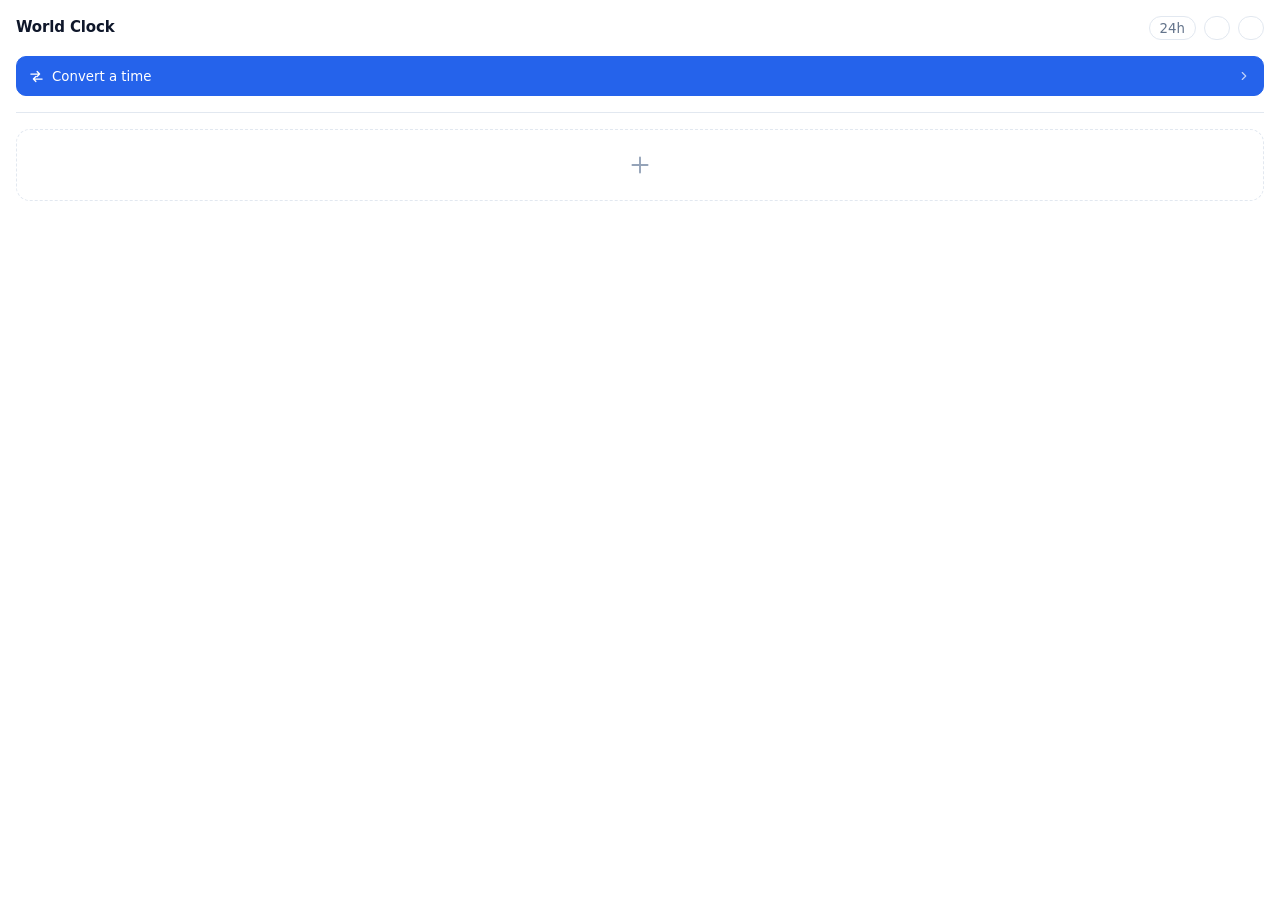
==== sidepanel.html @ 0d688f3d "World Clock Panel 1.0.0 Manifest V3 side panel extension showing UTC and user-selected time zones.  " ====
<!doctype html>
<html lang="en">
  <head>
    <meta charset="utf-8" />
    <link rel="stylesheet" href="sidepanel.css" />
  </head>
  <body>
    <!-- ===== main view ===== -->
    <section class="view view--main">
      <header class="bar">
        <h1>World Clock</h1>
        <button id="fmt" class="chip" type="button" data-tip-align="right">24h</button>
        <button id="theme" class="chip chip--icon" type="button" aria-label="Theme" data-tip-align="right"></button>
        <button id="mode" class="chip chip--icon" type="button" aria-label="Open as" data-tip-align="right"></button>
      </header>

      <div id="pinned"></div>

      <button id="open-convert" class="row-btn" type="button"
              data-tip="Convert a time between zones" data-tip-pos="top">
        <svg class="row-btn__icon" viewBox="0 0 24 24" aria-hidden="true">
          <path d="M3 8h14M13 4l4 4-4 4M21 16H7M11 12l-4 4 4 4" />
        </svg>
        <span>Convert a time</span>
        <svg class="row-btn__chev" viewBox="0 0 24 24" aria-hidden="true"><path d="M9 18l6-6-6-6" /></svg>
      </button>

      <div class="rule"></div>

      <div id="zones"></div>

      <button id="open-add" class="add-card" type="button" aria-label="Add a time zone" data-tip="Add a time zone" data-tip-pos="top">
        <svg viewBox="0 0 24 24" class="plus" aria-hidden="true">
          <path d="M12 5v14M5 12h14" />
        </svg>
      </button>
    </section>

    <!-- ===== add view ===== -->
    <section class="view view--add">
      <header class="bar">
        <button id="close-add" class="icon-btn" type="button" aria-label="Back" data-tip="Back to clocks" data-tip-align="left">
          <svg viewBox="0 0 24 24" aria-hidden="true"><path d="M15 18l-6-6 6-6" /></svg>
        </button>
        <h1>Add time zone</h1>
      </header>

      <div class="search">
        <svg viewBox="0 0 24 24" class="search__icon" aria-hidden="true">
          <circle cx="11" cy="11" r="7" />
          <path d="M20 20l-3.5-3.5" />
        </svg>
        <input id="search" type="text" placeholder="Search city or region…" autocomplete="off" spellcheck="false" />
      </div>

      <div id="results" class="results"></div>
    </section>

    <!-- ===== convert view ===== -->
    <section class="view view--convert">
      <header class="bar">
        <button id="close-convert" class="icon-btn" type="button" aria-label="Back"
                data-tip="Back to clocks" data-tip-align="left">
          <svg viewBox="0 0 24 24" aria-hidden="true"><path d="M15 18l-6-6 6-6" /></svg>
        </button>
        <h1>Convert time</h1>
        <button id="conv-now" class="chip" type="button"
                data-tip="Reset to the current time" data-tip-align="right">now</button>
      </header>

      <div id="convert-cards"></div>
    </section>

    <script src="sidepanel.js"></script>
  </body>
</html>
---- sidepanel.css ----
/* ============================================================
   Type scale: 14px base, minor third (1.2)
   32 hero · 15 title · 12 secondary · 11 metadata
   Spacing: 4px grid
   ============================================================ */

:root {
  /* Palette derived from icons/icon.svg:
     #2563eb front card · #60a5fa middle card · #94a3b8 back card · #0f172a hands */
  --bg: #ffffff;
  --surface: #ffffff;
  --t1: #0f172a;   /* primary   - the clock hands */
  --t2: #334155;   /* secondary */
  --t3: #64748b;   /* tertiary  */
  --t4: #94a3b8;   /* metadata  - the back card */
  --line: #e2e8f0;
  --accent: #2563eb;      /* the front card */
  --accent-hover: #1d4ed8;
  --accent-soft: #eff6ff;
  --on-accent: #ffffff;
  --field: #f8fafc;
  --ok: #15803d;
  --shadow: 0 1px 2px rgba(15, 23, 42, 0.06);
  --tip-bg: #0f172a;
  --tip-fg: #f8fafc;
  color-scheme: light;
}

/* Dark applies when the OS asks for it, unless light is explicitly chosen. */
@media (prefers-color-scheme: dark) {
  :root:not([data-theme="light"]) {
    --bg: #0f172a;
    --surface: #1e293b;
    --t1: #f1f5f9;
    --t2: #cbd5e1;
    --t3: #94a3b8;
    --t4: #64748b;
    --line: #334155;
    --accent: #60a5fa;      /* the middle card reads better on dark */
    --accent-hover: #93c5fd;
    --accent-soft: #172554;
    --on-accent: #0f172a;   /* white would fail contrast on the lighter blue */
    --field: #0f172a;
    --ok: #4ade80;
    --shadow: none;
    --tip-bg: #f1f5f9;
    --tip-fg: #0f172a;
    color-scheme: dark;
  }
}

/* …and whenever dark is explicitly chosen, whatever the OS says. */
:root[data-theme="dark"] {
  --bg: #0f172a;
  --surface: #1e293b;
  --t1: #f1f5f9;
  --t2: #cbd5e1;
  --t3: #94a3b8;
  --t4: #64748b;
  --line: #334155;
  --accent: #60a5fa;      /* the middle card reads better on dark */
  --accent-hover: #93c5fd;
  --accent-soft: #172554;
  --on-accent: #0f172a;   /* white would fail contrast on the lighter blue */
  --field: #0f172a;
  --ok: #4ade80;
  --shadow: none;
  --tip-bg: #f1f5f9;
  --tip-fg: #0f172a;
  color-scheme: dark;
}

* { box-sizing: border-box; }

html, body {
  height: 100%;
  margin: 0;
  overflow: hidden;
}

/* A popup is sized by its content, so height:100% would collapse to nothing.
   The side panel supplies its own dimensions and needs none of this. */
:root[data-mode="popup"],
:root[data-mode="popup"] body {
  width: 360px;
  height: 560px;
}

body {
  position: relative;
  background: var(--bg);
  color: var(--t1);
  font: 14px/1.45 system-ui, -apple-system, "Segoe UI", sans-serif;
  -webkit-font-smoothing: antialiased;
}

svg {
  width: 100%;
  height: 100%;
  fill: none;
  stroke: currentColor;
  stroke-width: 2;
  stroke-linecap: round;
  stroke-linejoin: round;
}

/* ---------- view switching ---------- */

.view {
  position: absolute;
  inset: 0;
  padding: 16px;
  overflow-y: auto;
  overscroll-behavior: contain;
  transition: transform 0.22s cubic-bezier(0.4, 0, 0.2, 1), opacity 0.18s ease;
}

.view--add,
.view--convert {
  transform: translateX(100%);
  opacity: 0;
  pointer-events: none;
  display: flex;
  flex-direction: column;
  padding-bottom: 0;
}

body.adding .view--main,
body.converting .view--main {
  transform: translateX(-16%);
  opacity: 0;
  pointer-events: none;
}

body.adding .view--add,
body.converting .view--convert {
  transform: none;
  opacity: 1;
  pointer-events: auto;
}

.view--convert { padding-bottom: 16px; }

/* ---------- tooltips ---------- */

[data-tip] { position: relative; }

[data-tip]::after,
[data-tip]::before {
  position: absolute;
  z-index: 30;
  opacity: 0;
  pointer-events: none;
  transition: opacity 0.12s ease;
}

[data-tip]::after {
  content: attr(data-tip);
  top: calc(100% + 7px);
  left: 50%;
  transform: translateX(-50%);
  width: max-content;
  max-width: 170px;
  padding: 5px 8px;
  border-radius: 6px;
  background: var(--tip-bg);
  color: var(--tip-fg);
  font: 400 11px/1.35 system-ui, sans-serif;
  text-align: center;
}

/* arrow */
[data-tip]::before {
  content: "";
  top: calc(100% + 1px);
  left: 50%;
  transform: translateX(-50%);
  border: 3px solid transparent;
  border-bottom-color: var(--tip-bg);
}

[data-tip]:hover::after,
[data-tip]:hover::before,
[data-tip]:focus-visible::after,
[data-tip]:focus-visible::before {
  opacity: 1;
  transition-delay: 0.3s;
}

/* keep the bubble inside the panel near its edges */
[data-tip-align="right"]::after { left: auto; right: 0; transform: none; }
[data-tip-align="left"]::after  { left: 0; right: auto; transform: none; }

/* flip above for controls near the bottom */
[data-tip-pos="top"]::after {
  top: auto;
  bottom: calc(100% + 7px);
}

[data-tip-pos="top"]::before {
  top: auto;
  bottom: calc(100% + 1px);
  border-bottom-color: transparent;
  border-top-color: var(--tip-bg);
}

/* ---------- top bar ---------- */

.bar {
  display: flex;
  align-items: center;
  gap: 8px;
  margin-bottom: 16px;
}

h1 {
  flex: 1;
  margin: 0;
  font-size: 15px;
  font-weight: 600;
  letter-spacing: -0.01em;
}

.chip {
  flex: none;
  display: inline-flex;
  align-items: center;
  justify-content: center;
  min-height: 24px;
  padding: 0 10px;
  border: 1px solid var(--line);
  border-radius: 999px;
  background: var(--surface);
  color: var(--t3);
  font: 500 11px/1 inherit;
  font-family: inherit;
  cursor: pointer;
}

.chip:hover { color: var(--t1); border-color: var(--t4); }

.chip--icon {
  width: 26px;
  padding: 0;
}

.chip--icon svg { width: 14px; height: 14px; }

.icon-btn {
  flex: none;
  width: 28px;
  height: 28px;
  padding: 5px;
  margin-left: -4px;
  border: 0;
  border-radius: 8px;
  background: transparent;
  color: var(--t2);
  cursor: pointer;
}

.icon-btn:hover { background: var(--field); color: var(--t1); }

.rule {
  height: 1px;
  background: var(--line);
  margin: 16px 0;
}

/* ---------- clock card ---------- */

.card {
  position: relative;
  padding: 16px;
  margin-bottom: 8px;
  border: 1px solid var(--line);
  border-radius: 14px;
  background: var(--surface);
  box-shadow: var(--shadow);
}


.card--utc {
  border-color: var(--accent);
  background: var(--accent-soft);
}

/* ---------- drag to reorder ---------- */

/* Held long enough to pick up: lifted, slightly larger, above its neighbours. */
.card--drag {
  z-index: 5;
  cursor: grabbing;
  border-color: var(--accent);
  box-shadow: 0 10px 24px rgba(15, 23, 42, 0.22);
  transform-origin: center;
}

/* Neighbours glide into the vacated slot; the dragged card follows the pointer
   with no transition so it never lags behind. */
.card--shift {
  transition: transform 0.18s cubic-bezier(0.4, 0, 0.2, 1);
}

body.dragging {
  cursor: grabbing;
  user-select: none;
}

body.dragging .remove { opacity: 0; }

/* header row: dot + city ......... offset badge + remove */
.card__head {
  display: flex;
  align-items: center;
  gap: 8px;
  margin-bottom: 12px;
}

/* Flag chip. The tint still carries the day/night signal the dot used to. */
.flag {
  flex: none;
  display: grid;
  place-items: center;
  width: 24px;
  height: 24px;
  border-radius: 7px;
  font-size: 15px;
  line-height: 1;
  font-family: "Segoe UI Emoji", "Apple Color Emoji", "Noto Color Emoji", sans-serif;
}

/* the nudge lives on the glyphs, so border-box padding cannot halve it */
.flag--code > span {
  display: block;
}

/* Fallback when the platform has no flag glyphs: a country-code badge.
   All-caps text has no descenders, so the line box centres with dead space
   underneath and the glyphs read high. translateY moves the glyphs
   themselves — padding would be halved by border-box re-centring. */
.flag--code {
  font: 600 10px/1 system-ui, sans-serif;
  letter-spacing: 0;
  color: var(--t2);
}

.flag--day   { background: rgba(245, 158, 11, 0.16); }
.flag--dusk  { background: rgba(249, 115, 22, 0.16); }
.flag--night { background: rgba(99, 102, 241, 0.18); }

.names {
  flex: 1;
  min-width: 0;
}

.city {
  font-size: 15px;
  font-weight: 600;
  color: var(--t1);
  overflow: hidden;
  text-overflow: ellipsis;
  white-space: nowrap;
}

.region {
  font-size: 11px;
  font-weight: 400;
  color: var(--t4);
  overflow: hidden;
  text-overflow: ellipsis;
  white-space: nowrap;
}

.badge {
  flex: none;
  padding: 3px 8px;
  border-radius: 6px;
  background: var(--field);
  color: var(--t3);
  font-size: 11px;
  font-weight: 500;
  font-variant-numeric: tabular-nums;
}

.card--utc .badge { background: var(--surface); }

.remove {
  flex: none;
  width: 24px;
  height: 24px;
  margin-right: -4px;
  padding: 5px;
  border: 0;
  border-radius: 6px;
  background: transparent;
  color: var(--t4);
  cursor: pointer;
  opacity: 0;
  transition: opacity 0.15s ease;
}

.card:hover .remove,
.remove:focus-visible { opacity: 1; }

.remove:hover { background: var(--field); color: #dc2626; }

/* hero time — full width */
.time {
  display: block;
  width: 100%;
  font-size: 32px;
  font-weight: 600;
  line-height: 1.05;
  letter-spacing: -0.03em;
  font-variant-numeric: tabular-nums;
  color: var(--t1);
}

.time .secs {
  font-size: 16px;
  font-weight: 500;
  letter-spacing: 0;
  color: var(--t4);
  margin-left: 2px;
}

.time .period {
  font-size: 14px;
  font-weight: 500;
  color: var(--t3);
  margin-left: 4px;
  text-transform: uppercase;
}

.meta {
  margin-top: 6px;
  font-size: 12px;
  color: var(--t3);
}

.meta .sep { color: var(--t4); margin: 0 6px; }

/* ---------- copy actions ---------- */

.actions {
  display: flex;
  gap: 8px;
  margin-top: 14px;
}

.copy {
  flex: 1;
  display: inline-flex;
  align-items: center;
  justify-content: center;
  gap: 6px;
  min-height: 32px;
  padding: 6px 8px;
  border: 1px solid var(--line);
  border-radius: 8px;
  background: var(--surface);
  color: var(--t2);
  font: 500 11px/1 inherit;
  font-family: inherit;
  cursor: pointer;
  transition: border-color 0.15s ease, color 0.15s ease;
}

.copy span { white-space: nowrap; }
.copy svg { width: 13px; height: 13px; flex: none; }

.copy:hover { border-color: var(--accent); color: var(--accent); }
.copy.done { border-color: var(--ok); color: var(--ok); }

/* ---------- add card ---------- */

.add-card {
  display: flex;
  align-items: center;
  justify-content: center;
  width: 100%;
  min-height: 72px;
  padding: 16px;
  border: 1.5px dashed var(--line);
  border-radius: 14px;
  background: transparent;
  color: var(--t4);
  cursor: pointer;
  transition: border-color 0.15s ease, color 0.15s ease, background 0.15s ease;
}

.add-card:hover {
  border-color: var(--accent);
  color: var(--accent);
  background: var(--accent-soft);
}

.plus { width: 26px; height: 26px; stroke-width: 1.75; }

/* ---------- convert entry row ---------- */

.row-btn {
  display: flex;
  align-items: center;
  gap: 8px;
  width: 100%;
  min-height: 40px;
  margin-top: 4px;
  padding: 8px 12px;
  border: 1px solid var(--accent);
  border-radius: 10px;
  background: var(--accent);
  color: var(--on-accent);
  font: 600 12px/1 inherit;
  font-family: inherit;
  cursor: pointer;
  transition: background 0.15s ease, border-color 0.15s ease;
}

.row-btn:hover {
  background: var(--accent-hover);
  border-color: var(--accent-hover);
}

.row-btn span { flex: 1; text-align: left; }

.row-btn__icon { width: 15px; height: 15px; flex: none; }
.row-btn__chev { width: 14px; height: 14px; flex: none; opacity: 0.7; }

/* ---------- convert cards ---------- */

.conv { margin-bottom: 0; }

.conv__head { margin-bottom: 12px; }

.zone-select {
  width: 100%;
  min-height: 34px;
  padding: 6px 28px 6px 10px;
  border: 1px solid var(--line);
  border-radius: 8px;
  background: var(--field);
  color: var(--t1);
  font: 500 13px/1 inherit;
  font-family: inherit;
  cursor: pointer;
  appearance: none;
  background-image: linear-gradient(45deg, transparent 50%, currentColor 50%),
    linear-gradient(135deg, currentColor 50%, transparent 50%);
  background-position: right 13px center, right 8px center;
  background-size: 5px 5px, 5px 5px;
  background-repeat: no-repeat;
}

.zone-select:focus {
  outline: 2px solid var(--accent);
  outline-offset: -1px;
  border-color: transparent;
}

.conv .time { font-size: 28px; }

.conv__fields {
  display: grid;
  grid-template-columns: 1fr 1fr;
  gap: 8px;
  margin-top: 14px;
}

.field {
  width: 100%;
  min-width: 0;
  min-height: 34px;
  padding: 6px 8px;
  border: 1px solid var(--line);
  border-radius: 8px;
  background: var(--field);
  color: var(--t1);
  font: 13px inherit;
  font-family: inherit;
  font-variant-numeric: tabular-nums;
}

.field:focus {
  outline: 2px solid var(--accent);
  outline-offset: -1px;
  border-color: transparent;
}

.conv__stamp {
  margin-top: 8px;
  font-size: 12px;
  letter-spacing: -0.01em;
}

.conv__stamp.bad {
  border-color: #dc2626;
  color: #dc2626;
}

.conv__hint {
  margin: 6px 0 0;
  font-size: 11px;
  color: var(--t4);
}

/* swap control sits between the two cards */
.swap-row {
  display: flex;
  align-items: center;
  gap: 8px;
  margin: 10px 0;
}

.swap-row::before,
.swap-row::after {
  content: "";
  flex: 1;
  height: 1px;
  background: var(--line);
}

.swap {
  flex: none;
  width: 30px;
  height: 30px;
  padding: 7px;
  border: 1px solid var(--line);
  border-radius: 999px;
  background: var(--surface);
  color: var(--t3);
  cursor: pointer;
  transition: color 0.15s ease, border-color 0.15s ease;
}

/* rotate the glyph, not the button — the tooltip is anchored to the button */
.swap svg { transition: transform 0.2s ease; }

.swap:hover {
  color: var(--accent);
  border-color: var(--accent);
}

.swap:hover svg { transform: rotate(180deg); }

/* ---------- search + results ---------- */

.search {
  position: relative;
  flex: none;
  margin-bottom: 12px;
}

.search__icon {
  position: absolute;
  left: 10px;
  top: 50%;
  transform: translateY(-50%);
  width: 15px;
  height: 15px;
  color: var(--t4);
  pointer-events: none;
}

#search {
  width: 100%;
  min-height: 38px;
  padding: 8px 12px 8px 32px;
  border: 1px solid var(--line);
  border-radius: 10px;
  background: var(--field);
  color: var(--t1);
  font: 14px inherit;
  font-family: inherit;
}

#search::placeholder { color: var(--t4); }

#search:focus {
  outline: 2px solid var(--accent);
  outline-offset: -1px;
  border-color: transparent;
}

.results {
  flex: 1;
  min-height: 0;
  overflow-y: auto;
  margin: 0 -16px;
  padding: 0 8px 16px;
}

.result {
  display: flex;
  align-items: center;
  gap: 8px;
  width: 100%;
  min-height: 44px;
  padding: 8px;
  border: 0;
  border-radius: 8px;
  background: transparent;
  color: inherit;
  text-align: left;
  font: inherit;
  cursor: pointer;
}

.result:hover { background: var(--field); }

.result__names { flex: 1; min-width: 0; }

.result__city {
  font-size: 13px;
  font-weight: 500;
  color: var(--t1);
  overflow: hidden;
  text-overflow: ellipsis;
  white-space: nowrap;
}

.result__region {
  font-size: 11px;
  color: var(--t4);
}

.result__time {
  flex: none;
  font-size: 12px;
  font-variant-numeric: tabular-nums;
  color: var(--t3);
}

.result[disabled] { opacity: 0.4; cursor: default; }
.result[disabled]:hover { background: transparent; }

.results__label {
  margin: 0;
  padding: 12px 8px 4px;
  font-size: 11px;
  font-weight: 500;
  color: var(--t4);
  letter-spacing: 0.02em;
}

.results__label:first-child { padding-top: 0; }

.results__note {
  padding: 16px 8px;
  font-size: 12px;
  color: var(--t4);
  text-align: center;
}
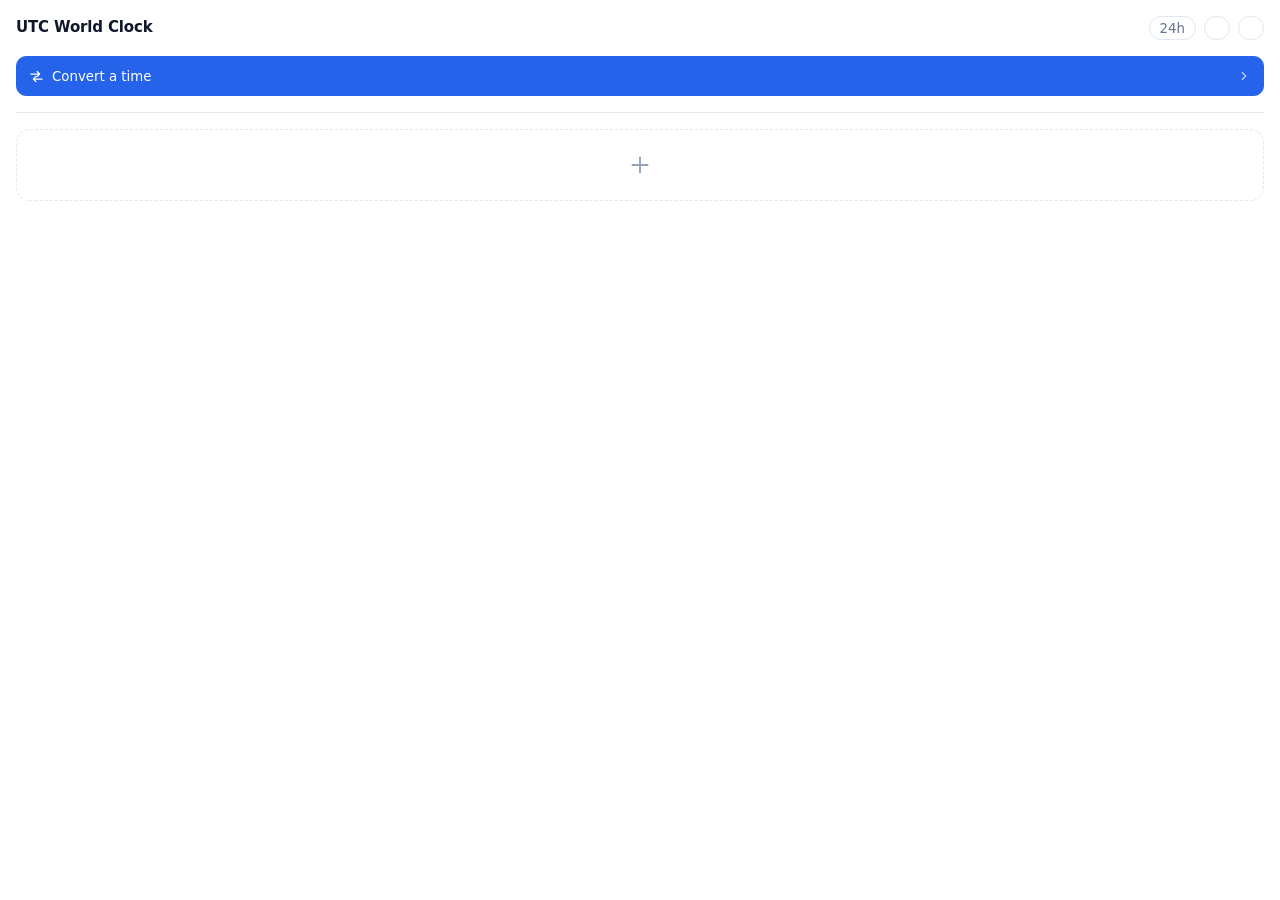
==== commit 4772c4b3: "Rename to UTC World Clock Panel and release 1.0.1 Put UTC in the extension name so the listing match" ====
--- a/sidepanel.html
+++ b/sidepanel.html
@@ -8,7 +8,7 @@
     <!-- ===== main view ===== -->
     <section class="view view--main">
       <header class="bar">
-        <h1>World Clock</h1>
+        <h1>UTC World Clock</h1>
         <button id="fmt" class="chip" type="button" data-tip-align="right">24h</button>
         <button id="theme" class="chip chip--icon" type="button" aria-label="Theme" data-tip-align="right"></button>
         <button id="mode" class="chip chip--icon" type="button" aria-label="Open as" data-tip-align="right"></button>
